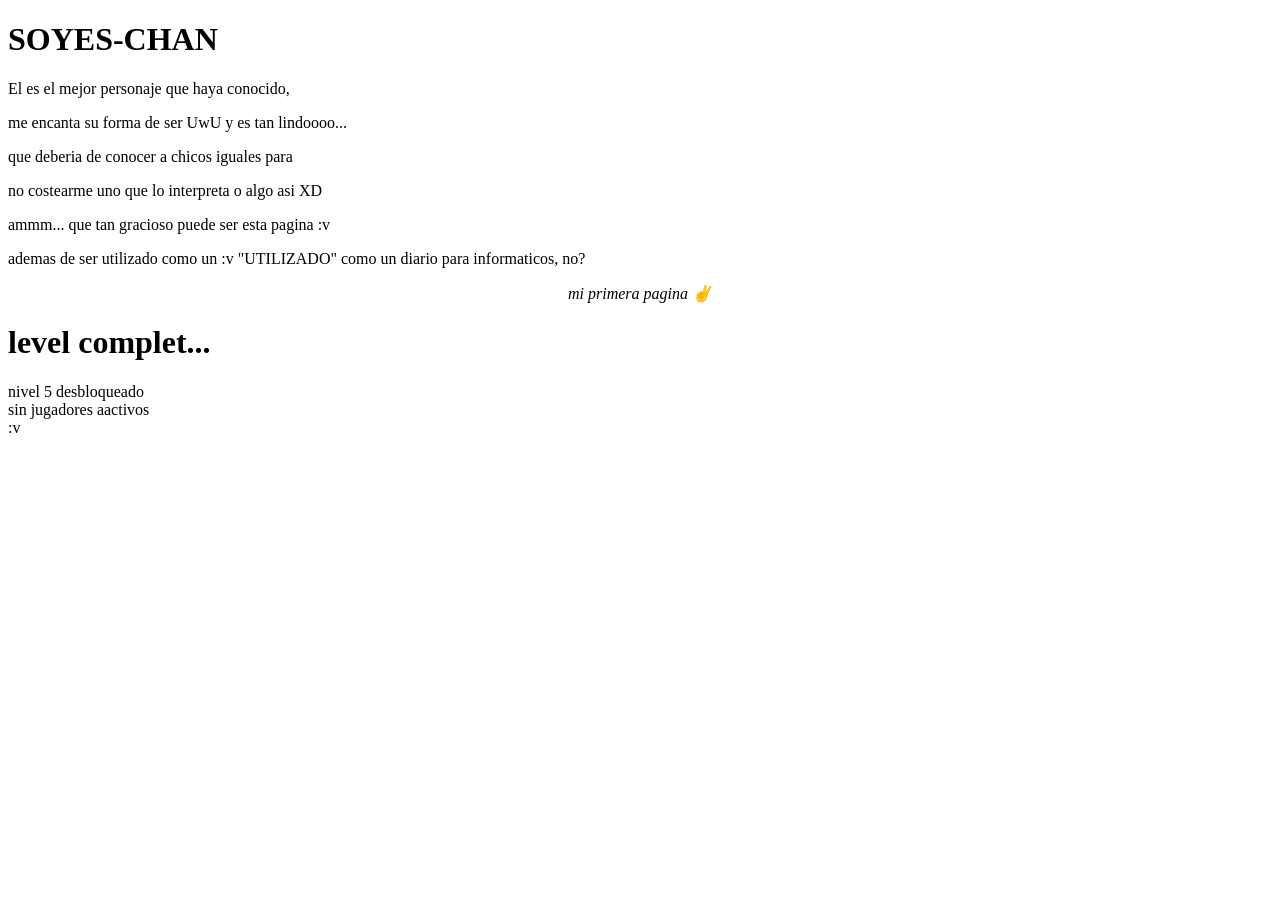
==== index.html @ c56eacf3 "hhj" ====
<!DOCTYPE html>
<html lang="es">
<head>
    <meta charset="UTF-8">
    <meta name="viewport" content="width=device-width, initial-scale=1.0">
    <title>DIARIO-1</title>
</head>
<body>
    <H1>SOYES-CHAN</H1>
    <P>El es el mejor personaje que haya conocido,</P><p>me encanta
        su forma de ser UwU y es tan lindoooo...</p> que deberia de conocer
        a chicos iguales para <p>no costearme uno que lo interpreta o algo asi XD</p>

        ammm... que tan gracioso puede ser esta pagina :v <p>ademas de ser
        utilizado como un :v "UTILIZADO" como un diario para informaticos, no?</p>

        <center><i>mi primera pagina ✌</i></center>

        <h1>level complet...</h1>

        nivel 5 desbloqueado <br>
        sin jugadores aactivos</br> :v

    </P> 
</body>
</html>
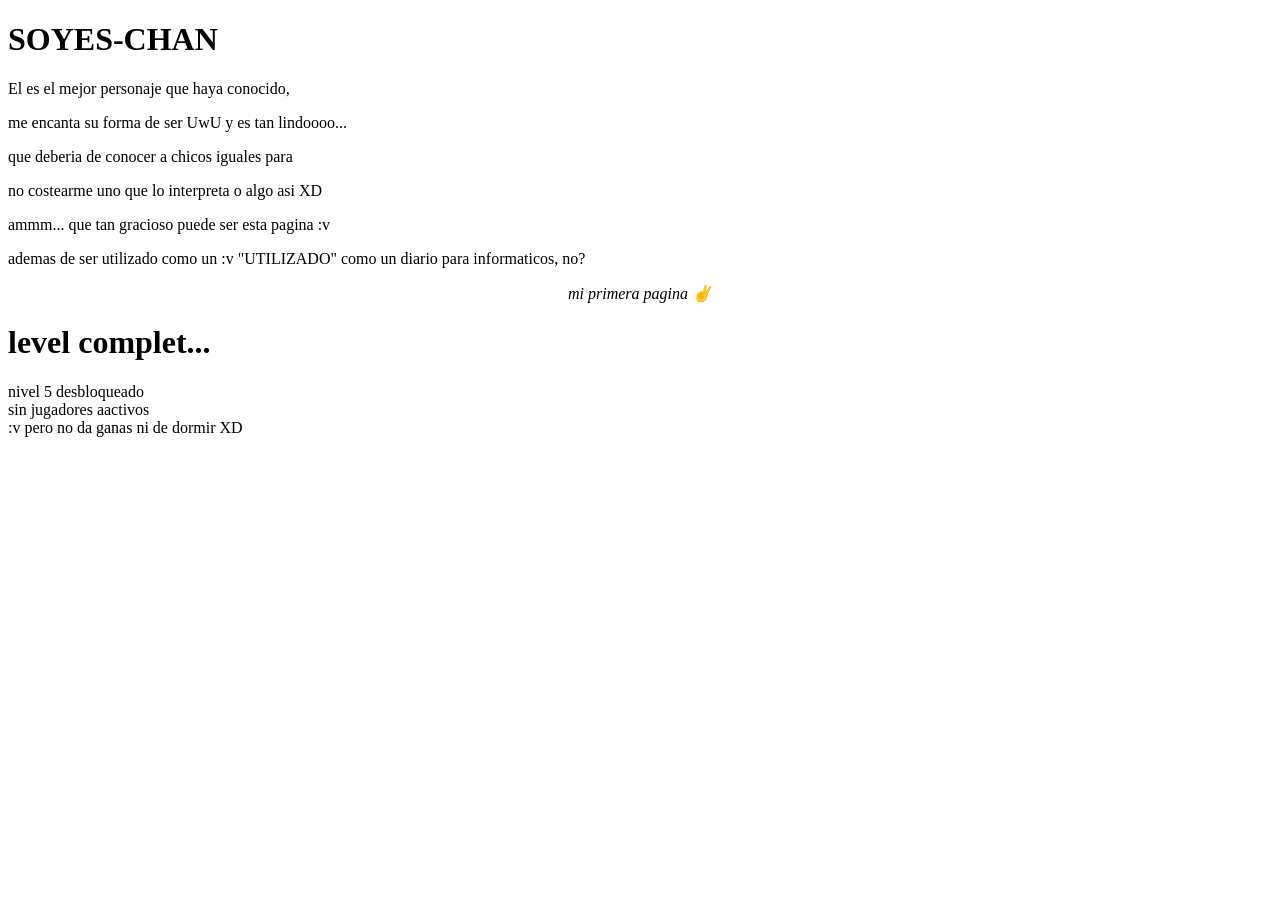
==== commit be42c216: "hhj" ====
--- a/index.html
+++ b/index.html
@@ -21,6 +21,8 @@
         nivel 5 desbloqueado <br>
         sin jugadores aactivos</br> :v
 
+        pero no da ganas ni de dormir XD
+
     </P> 
 </body>
 </html>
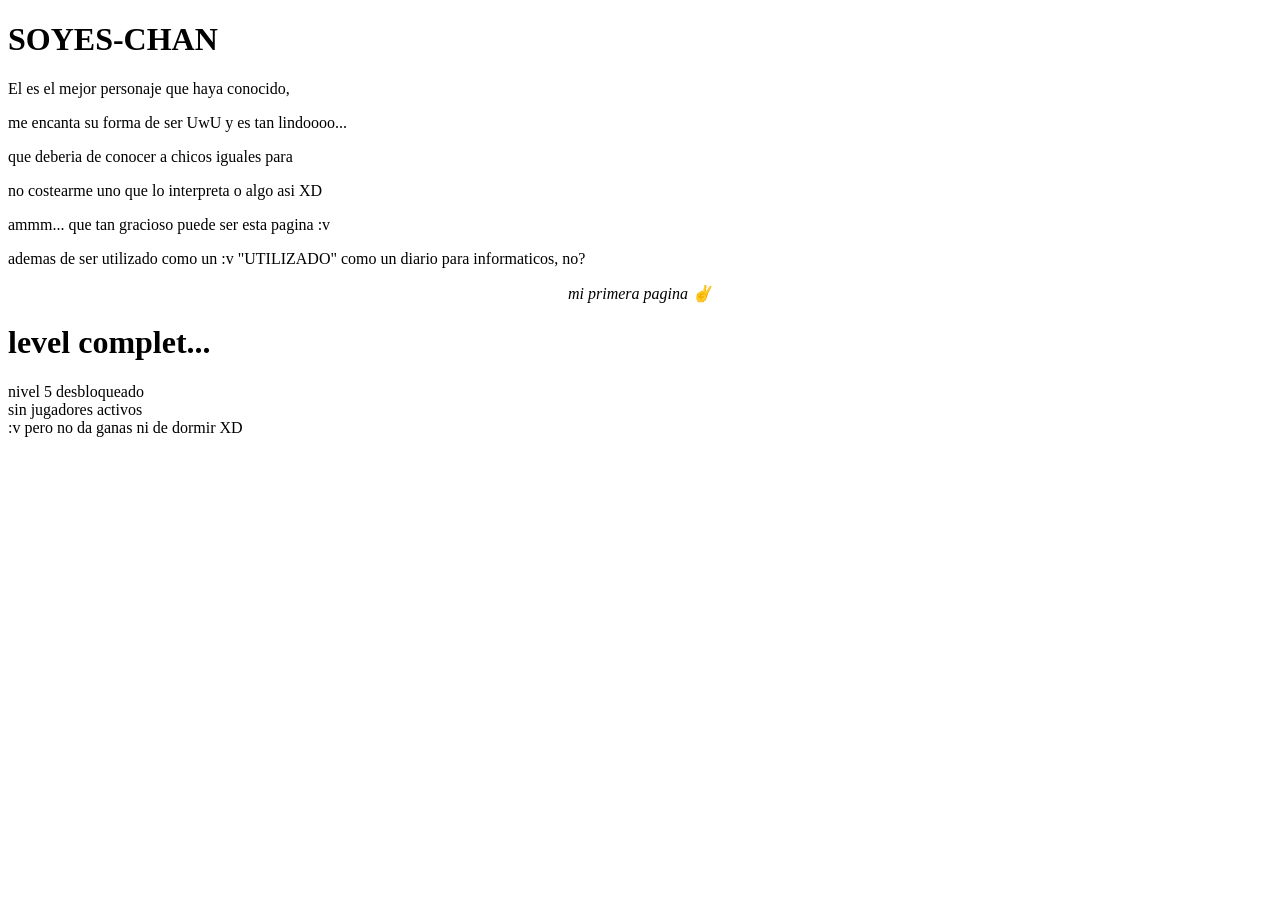
==== commit 505ebd7b: "hjb" ====
--- a/index.html
+++ b/index.html
@@ -19,7 +19,7 @@
         <h1>level complet...</h1>
 
         nivel 5 desbloqueado <br>
-        sin jugadores aactivos</br> :v
+        sin jugadores activos</br> :v
 
         pero no da ganas ni de dormir XD
 
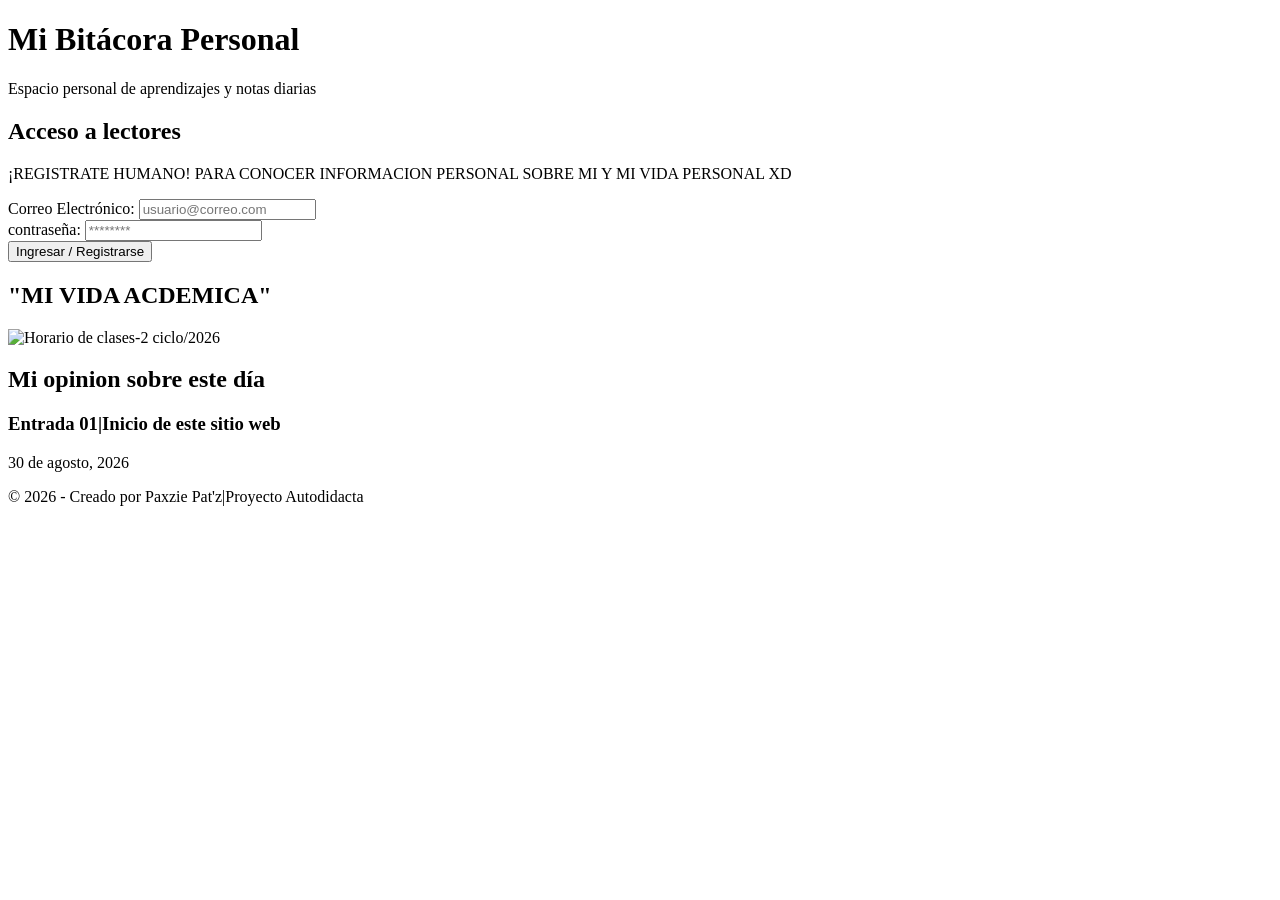
==== commit 03b2d8fd: "actual" ====
--- a/index.html
+++ b/index.html
@@ -3,26 +3,55 @@
 <head>
     <meta charset="UTF-8">
     <meta name="viewport" content="width=device-width, initial-scale=1.0">
-    <title>DIARIO-1</title>
+    <title>Mi vida Web|Paxzie Pat'z</title>
 </head>
 <body>
-    <H1>SOYES-CHAN</H1>
-    <P>El es el mejor personaje que haya conocido,</P><p>me encanta
-        su forma de ser UwU y es tan lindoooo...</p> que deberia de conocer
-        a chicos iguales para <p>no costearme uno que lo interpreta o algo asi XD</p>
+    <header class=" main-header">
+        <H1>Mi Bitácora Personal </H1>
+        <P>Espacio personal de aprendizajes y notas diarias</p>
+    </header>
 
-        ammm... que tan gracioso puede ser esta pagina :v <p>ademas de ser
-        utilizado como un :v "UTILIZADO" como un diario para informaticos, no?</p>
+    <section class="auth-section">
+        <div class="card">
+         <h2>Acceso a lectores</h2>
+         <p>¡REGISTRATE HUMANO! PARA CONOCER INFORMACION PERSONAL SOBRE MI Y MI VIDA PERSONAL XD</p>
 
-        <center><i>mi primera pagina ✌</i></center>
+           <form id="login-form">
+                <div class="input-group">
+                   <label for="email">Correo Electrónico:</label>
+                   <input type="email" id="email" placeholder="usuario@correo.com" required>
+                </div>
 
-        <h1>level complet...</h1>
+                <div class="input-group">
+                   <label for="password">contraseña:</label>
+                   <input type="password" id="password" placeholder="********" required>
+                </div>
 
-        nivel 5 desbloqueado <br>
-        sin jugadores activos</br> :v
+            <button type="submit" class="btn">Ingresar / Registrarse</button>
+           </form>
+        </div>
+    </section>
 
-        pero no da ganas ni de dormir XD
+    <main class="content-container">
+        <section class="card">
+            <h2>"MI VIDA ACDEMICA" </h2>
+            <div class="image wrapper">
+                <img src="horario.png" alt="Horario de clases-2 ciclo/2026">
+            </div>
+        </section>
 
-    </P> 
+        <section class="card">
+            <h2>Mi opinion sobre este día</h2>
+            <article class="post">
+                <h3>Entrada 01|Inicio de este sitio web</h3>
+                <span class="date">30 de agosto, 2026</span>
+            </article>
+        </section>
+    </main>
+
+    <footer>
+      <p>&copy; 2026 - Creado por Paxzie Pat'z|Proyecto Autodidacta</p>
+    </footer>
+    
 </body>
 </html>
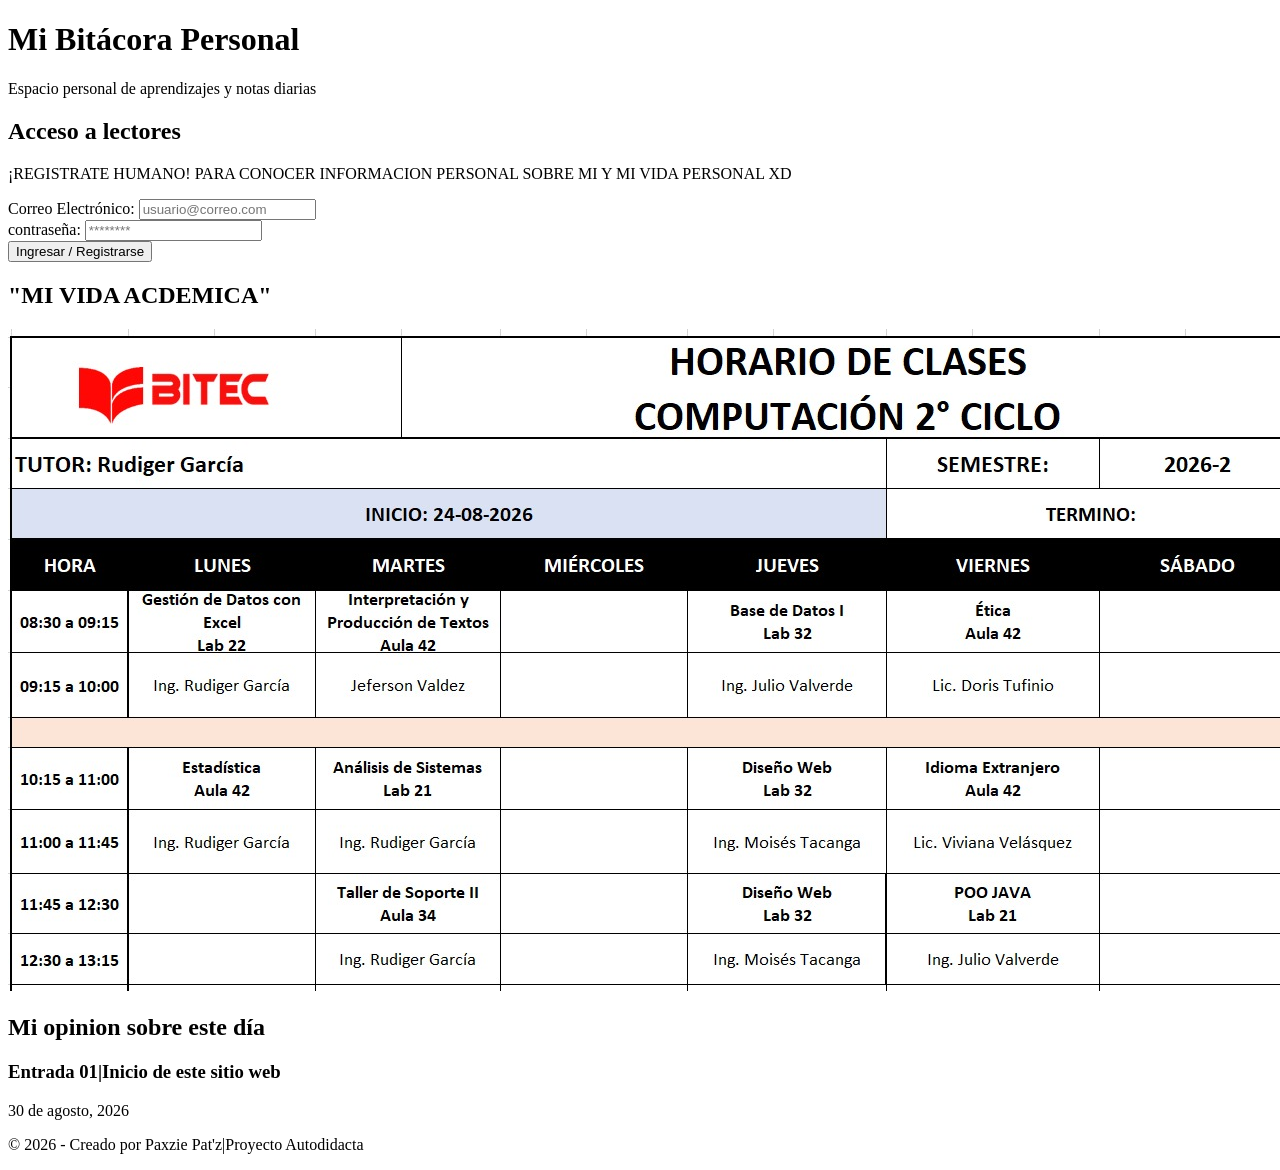
==== commit 6af41cd3: "kop" ====
--- a/index.html
+++ b/index.html
@@ -36,7 +36,7 @@
         <section class="card">
             <h2>"MI VIDA ACDEMICA" </h2>
             <div class="image wrapper">
-                <img src="horario.png" alt="Horario de clases-2 ciclo/2026">
+                <img src="images/horario.jpeg" alt="Horario de clases-2 ciclo/2026">
             </div>
         </section>
 
@@ -52,6 +52,6 @@
     <footer>
       <p>&copy; 2026 - Creado por Paxzie Pat'z|Proyecto Autodidacta</p>
     </footer>
-    
+
 </body>
 </html>
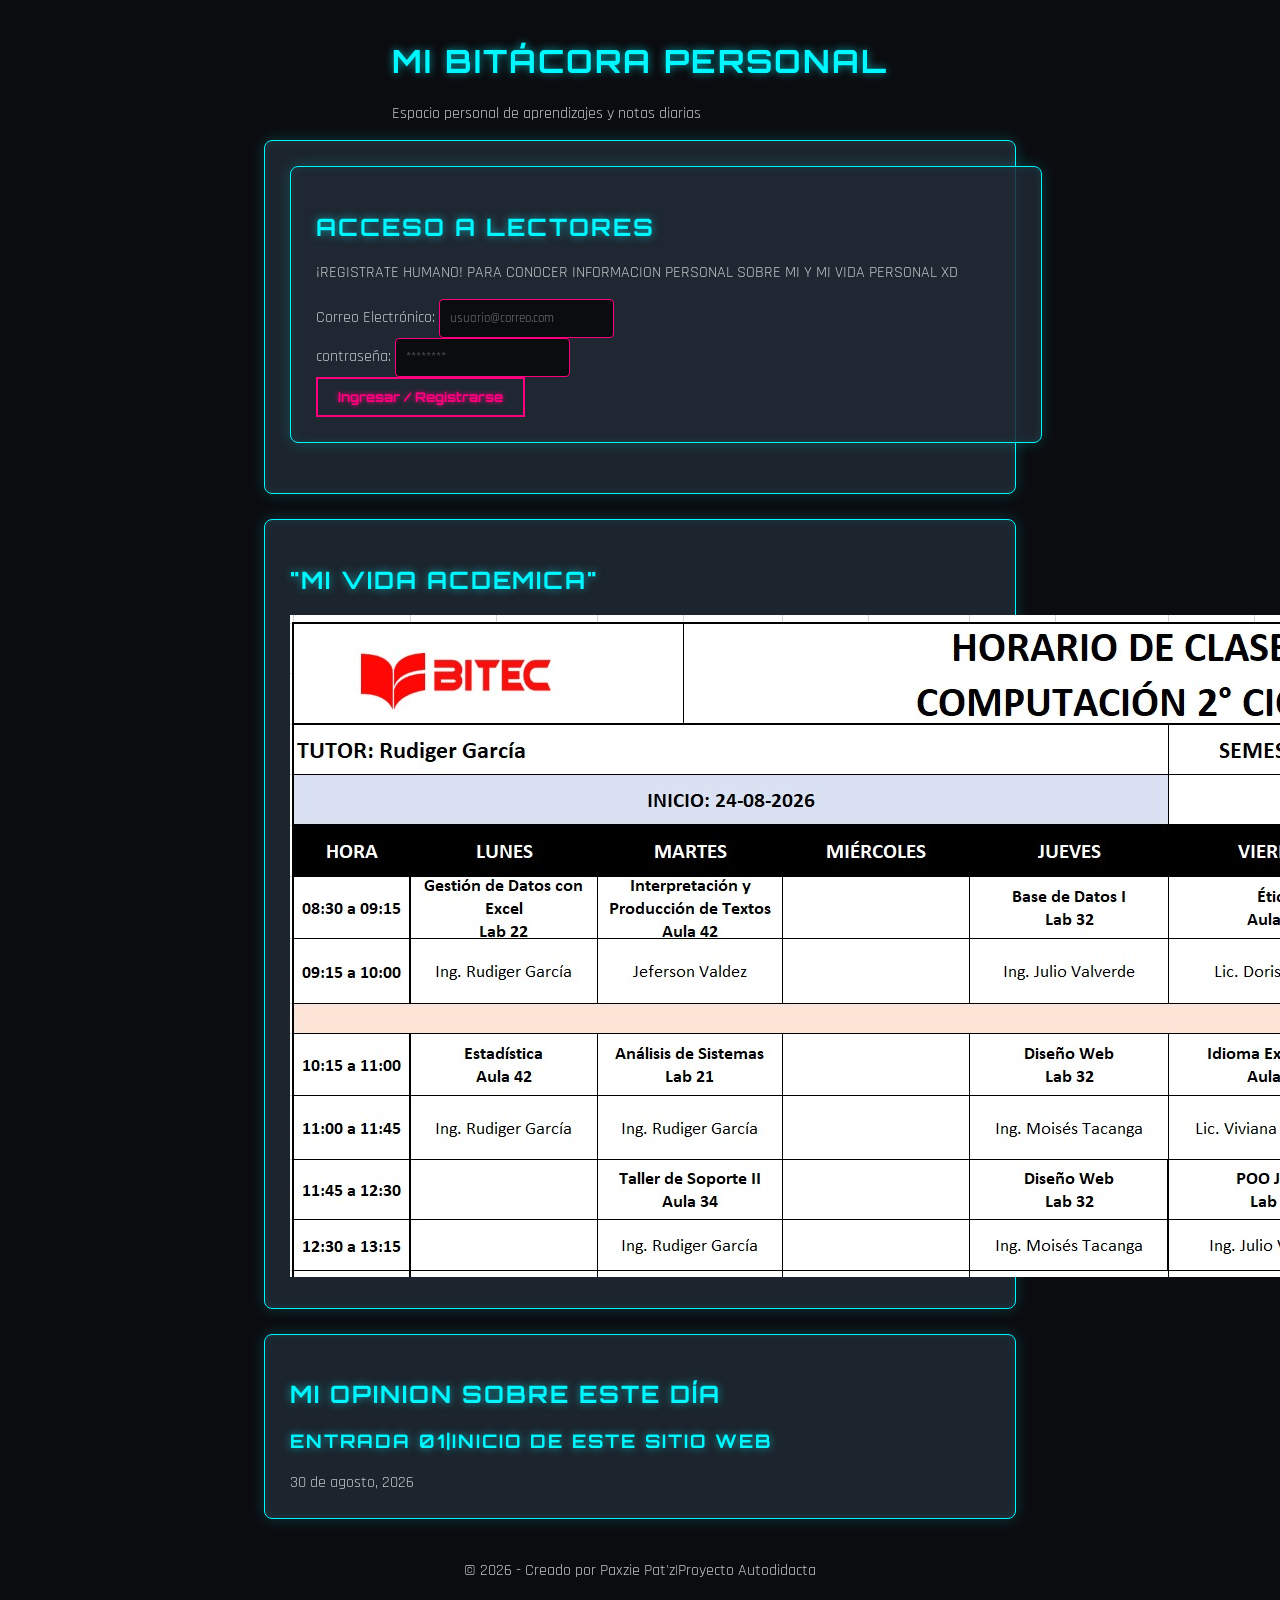
==== commit 21bde22a: "commit" ====
--- a/index.html
+++ b/index.html
@@ -4,6 +4,7 @@
     <meta charset="UTF-8">
     <meta name="viewport" content="width=device-width, initial-scale=1.0">
     <title>Mi vida Web|Paxzie Pat'z</title>
+    <link rel="stylesheet" href="style.css">
 </head>
 <body>
     <header class=" main-header">
--- a/style.css
+++ b/style.css
@@ -0,0 +1,77 @@
+/* Importar fuente futurista desde Google Fonts */
+@import url('https://fonts.googleapis.com/css2?family=Orbitron:wght@400;700;900&family=Rajdhani:wght@500;700&display=swap');
+
+/* Fondo oscuro general */
+body {
+    background-color: #0b0c10;
+    color: #c5c6c7;
+    font-family: 'Rajdhani', sans-serif;
+    margin: 0;
+    padding: 20px;
+    display: flex;
+    flex-direction: column;
+    align-items: center;
+}
+
+/* Encabezados Cyberpunk con Neón Cyan */
+h1, h2, h3 {
+    font-family: 'Orbitron', sans-serif;
+    color: #00f7ff;
+    text-transform: uppercase;
+    letter-spacing: 2px;
+    text-shadow: 0 0 8px rgba(0, 247, 255, 0.6);
+}
+
+/* Tarjetas de Contenido estilo Interfaz */
+.card, .auth-section {
+    background: rgba(31, 40, 51, 0.85);
+    border: 1px solid #00f7ff;
+    box-shadow: 0 0 15px rgba(0, 247, 255, 0.2), inset 0 0 10px rgba(0, 247, 255, 0.1);
+    border-radius: 8px;
+    padding: 25px;
+    margin-bottom: 25px;
+    width: 100%;
+    max-width: 700px;
+}
+
+/* Formulario e Inputs Neón Pink */
+input[type="email"], input[type="password"], input[type="text"] {
+    background-color: #0b0c10;
+    border: 1px solid #ff007f;
+    color: #00f7ff;
+    padding: 10px;
+    border-radius: 4px;
+    outline: none;
+    font-family: 'Rajdhani', sans-serif;
+}
+
+input:focus {
+    box-shadow: 0 0 10px #ff007f;
+}
+
+/* Botones Neón */
+button, input[type="submit"] {
+    background: transparent;
+    border: 2px solid #ff007f;
+    color: #ff007f;
+    font-family: 'Orbitron', sans-serif;
+    padding: 10px 20px;
+    font-weight: bold;
+    cursor: pointer;
+    text-shadow: 0 0 5px #ff007f;
+    transition: 0.3s;
+}
+
+button:hover, input[type="submit"]:hover {
+    background-color: #ff007f;
+    color: #0b0c10;
+    box-shadow: 0 0 20px #ff007f;
+}
+
+/* Imagen del Horario con Marco Neón */
+.image-wrapper img {
+    max-width: 100%;
+    border: 2px solid #00f7ff;
+    border-radius: 6px;
+    box-shadow: 0 0 12px rgba(0, 247, 255, 0.4);
+}
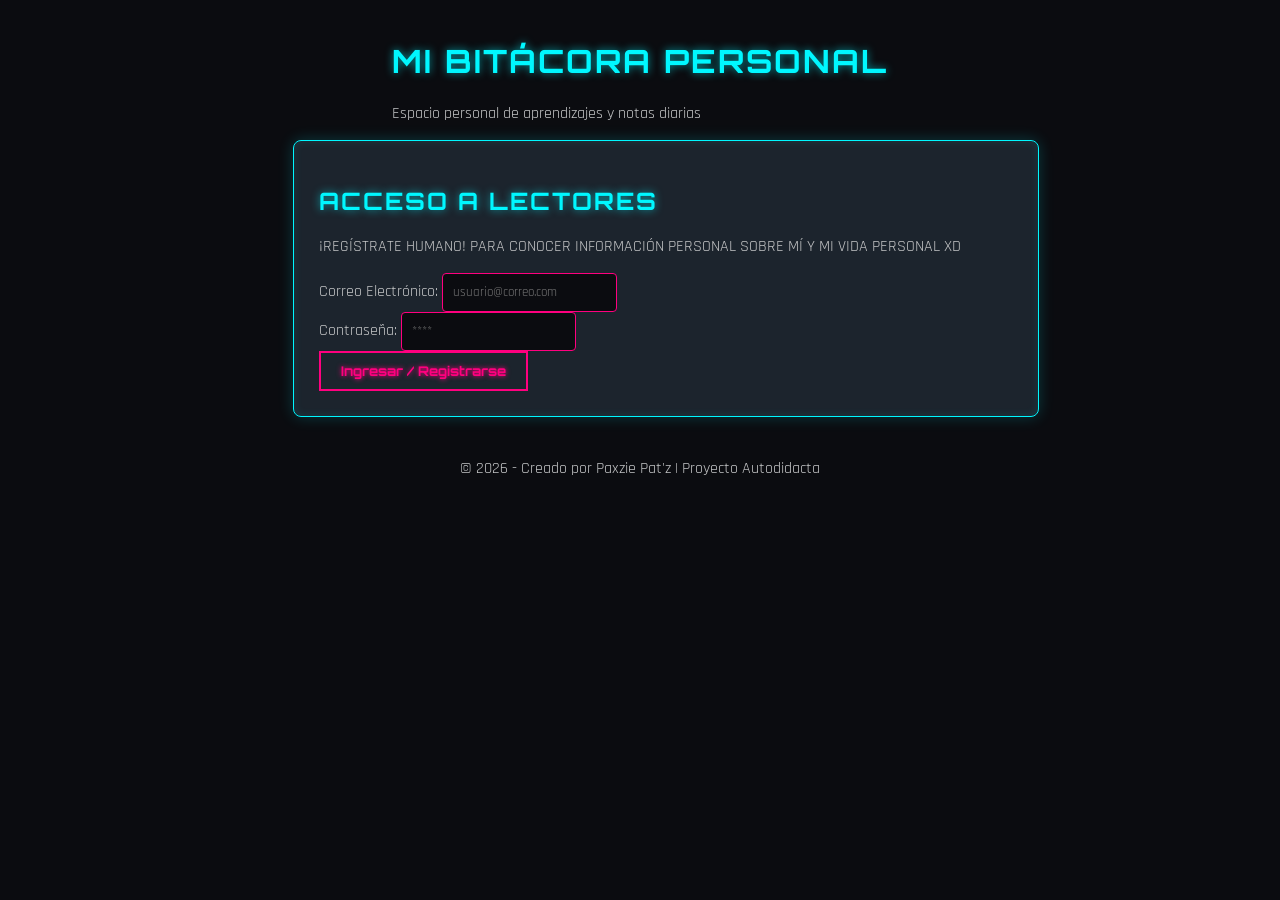
==== commit 6fb3d345: "london" ====
--- a/index.html
+++ b/index.html
@@ -3,55 +3,39 @@
 <head>
     <meta charset="UTF-8">
     <meta name="viewport" content="width=device-width, initial-scale=1.0">
-    <title>Mi vida Web|Paxzie Pat'z</title>
+    <title>Acceso | Mi Bitácora Personal</title>
     <link rel="stylesheet" href="style.css">
 </head>
 <body>
-    <header class=" main-header">
-        <H1>Mi Bitácora Personal </H1>
-        <P>Espacio personal de aprendizajes y notas diarias</p>
+
+    <header class="main-header">
+        <h1>Mi Bitácora Personal</h1>
+        <p>Espacio personal de aprendizajes y notas diarias</p>
     </header>
 
-    <section class="auth-section">
-        <div class="card">
-         <h2>Acceso a lectores</h2>
-         <p>¡REGISTRATE HUMANO! PARA CONOCER INFORMACION PERSONAL SOBRE MI Y MI VIDA PERSONAL XD</p>
-
-           <form id="login-form">
+    <main class="content-container">
+        <section class="auth-section">
+            <h2>ACCESO A LECTORES</h2>
+            <p>¡REGÍSTRATE HUMANO! PARA CONOCER INFORMACIÓN PERSONAL SOBRE MÍ Y MI VIDA PERSONAL XD</p>
+            
+            <form action="diario.html">
                 <div class="input-group">
-                   <label for="email">Correo Electrónico:</label>
-                   <input type="email" id="email" placeholder="usuario@correo.com" required>
+                    <label for="email">Correo Electrónico:</label>
+                    <input type="email" id="email" placeholder="usuario@correo.com" required>
                 </div>
 
                 <div class="input-group">
-                   <label for="password">contraseña:</label>
-                   <input type="password" id="password" placeholder="********" required>
+                    <label for="password">Contraseña:</label>
+                    <input type="password" id="password" placeholder="****" required>
                 </div>
 
-            <button type="submit" class="btn">Ingresar / Registrarse</button>
-           </form>
-        </div>
-    </section>
-
-    <main class="content-container">
-        <section class="card">
-            <h2>"MI VIDA ACDEMICA" </h2>
-            <div class="image wrapper">
-                <img src="images/horario.jpeg" alt="Horario de clases-2 ciclo/2026">
-            </div>
-        </section>
-
-        <section class="card">
-            <h2>Mi opinion sobre este día</h2>
-            <article class="post">
-                <h3>Entrada 01|Inicio de este sitio web</h3>
-                <span class="date">30 de agosto, 2026</span>
-            </article>
+                <button type="submit">Ingresar / Registrarse</button>
+            </form>
         </section>
     </main>
 
     <footer>
-      <p>&copy; 2026 - Creado por Paxzie Pat'z|Proyecto Autodidacta</p>
+        <p>© 2026 - Creado por Paxzie Pat'z | Proyecto Autodidacta</p>
     </footer>
 
 </body>
--- a/style.css
+++ b/style.css
@@ -74,4 +74,20 @@
     border: 2px solid #00f7ff;
     border-radius: 6px;
     box-shadow: 0 0 12px rgba(0, 247, 255, 0.4);
+}
+
+.btn-link {
+    display: inline-blok;
+    color: #ff007f;
+    border: 1px solid #ff007f;
+    padding: 8px 16px;
+    text-decoration: none;
+    font-family: 'Orbitron', sans-serif;
+    border-radius: 4px;
+    transition: 0.3s;
+}
+.btn-link:hover {
+    background-color: #ff007f;
+    color: #0b0c10;
+    box-shadow: 0 0 10px #ff007f;
 }
